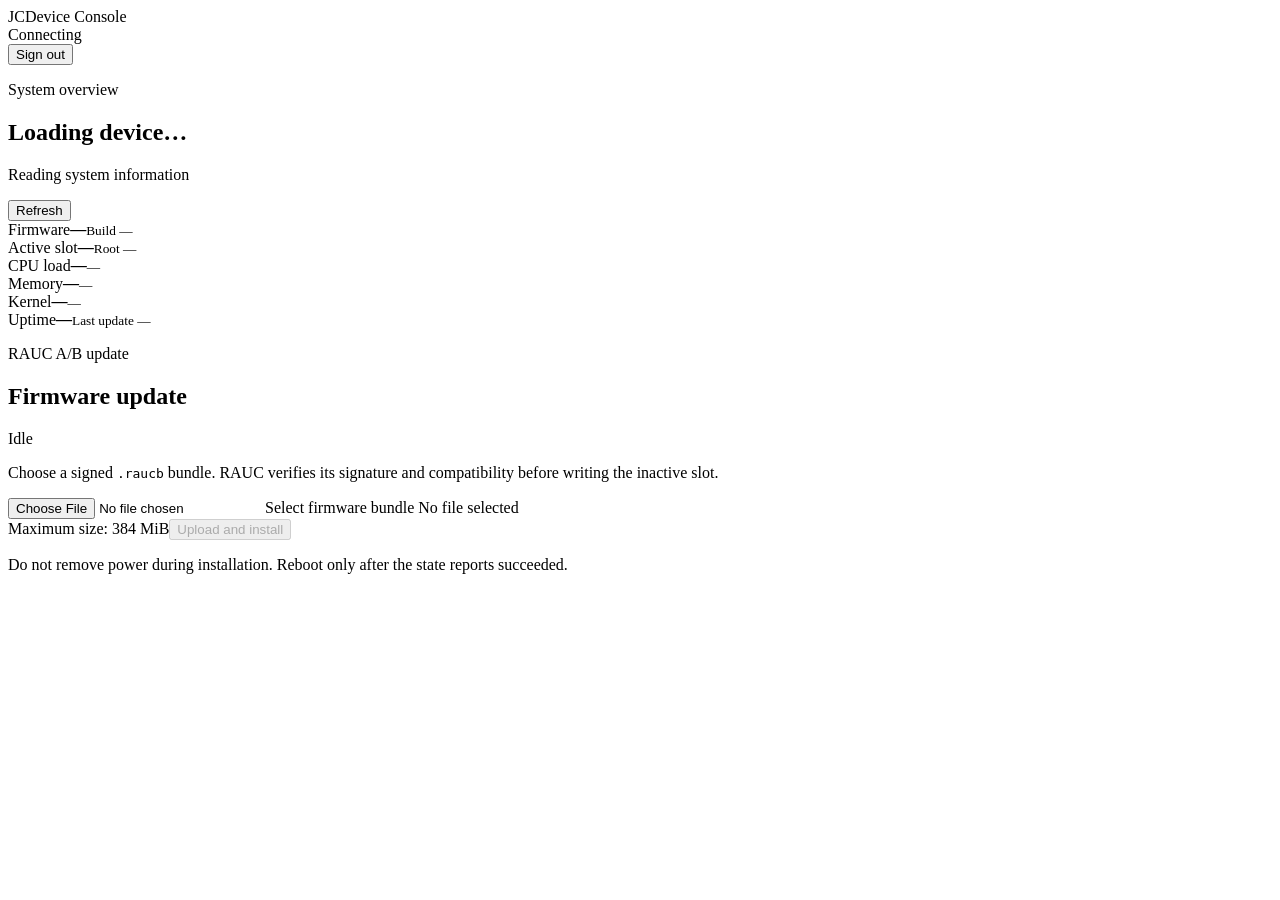
==== internal/webui/static/index.html @ ebbcfe7a "Add Raspberry Pi device web console" ====
<!doctype html>
<html lang="en">
<head>
  <meta charset="utf-8">
  <meta name="viewport" content="width=device-width, initial-scale=1">
  <title>Device Console</title>
  <link rel="stylesheet" href="/static/style.css">
</head>
<body>
  <header class="topbar">
    <div class="brand"><span class="brand-mark small">JC</span><span>Device Console</span></div>
    <div class="top-actions">
      <span id="connection" class="status-dot">Connecting</span>
      <form id="logout-form" method="post" action="/logout"><button class="button-secondary" type="submit">Sign out</button></form>
    </div>
  </header>

  <main class="shell">
    <section class="hero">
      <div><p class="eyebrow">System overview</p><h1 id="hostname">Loading device…</h1><p id="os" class="muted">Reading system information</p></div>
      <button id="refresh" class="button-secondary" type="button">Refresh</button>
    </section>

    <section class="metrics" aria-label="System metrics">
      <article class="metric"><span>Firmware</span><strong id="firmware">—</strong><small id="build-id">Build —</small></article>
      <article class="metric"><span>Active slot</span><strong id="slot">—</strong><small id="root-device">Root —</small></article>
      <article class="metric"><span>CPU load</span><strong id="cpu-load">—</strong><small id="cpu-model">—</small></article>
      <article class="metric"><span>Memory</span><strong id="memory">—</strong><small id="memory-detail">—</small></article>
      <article class="metric"><span>Kernel</span><strong id="kernel">—</strong><small id="architecture">—</small></article>
      <article class="metric"><span>Uptime</span><strong id="uptime">—</strong><small id="updated-at">Last update —</small></article>
    </section>

    <section class="panel update-panel">
      <div class="panel-heading"><div><p class="eyebrow">RAUC A/B update</p><h2>Firmware update</h2></div><span id="update-state" class="state neutral">Idle</span></div>
      <p class="muted">Choose a signed <code>.raucb</code> bundle. RAUC verifies its signature and compatibility before writing the inactive slot.</p>
      <div id="message" class="alert hidden" role="status"></div>
      <form id="upload-form">
        <label class="dropzone" for="firmware-file">
          <input id="firmware-file" type="file" accept=".raucb,application/octet-stream" required>
          <span class="drop-title">Select firmware bundle</span>
          <span id="file-name" class="muted">No file selected</span>
        </label>
        <div class="progress-track" aria-hidden="true"><span id="progress"></span></div>
        <div class="upload-row"><span id="upload-detail" class="muted">Maximum size: 384 MiB</span><button id="install" type="submit" disabled>Upload and install</button></div>
      </form>
      <p class="warning">Do not remove power during installation. Reboot only after the state reports succeeded.</p>
    </section>
  </main>
  <script src="/static/app.js" defer></script>
</body>
</html>
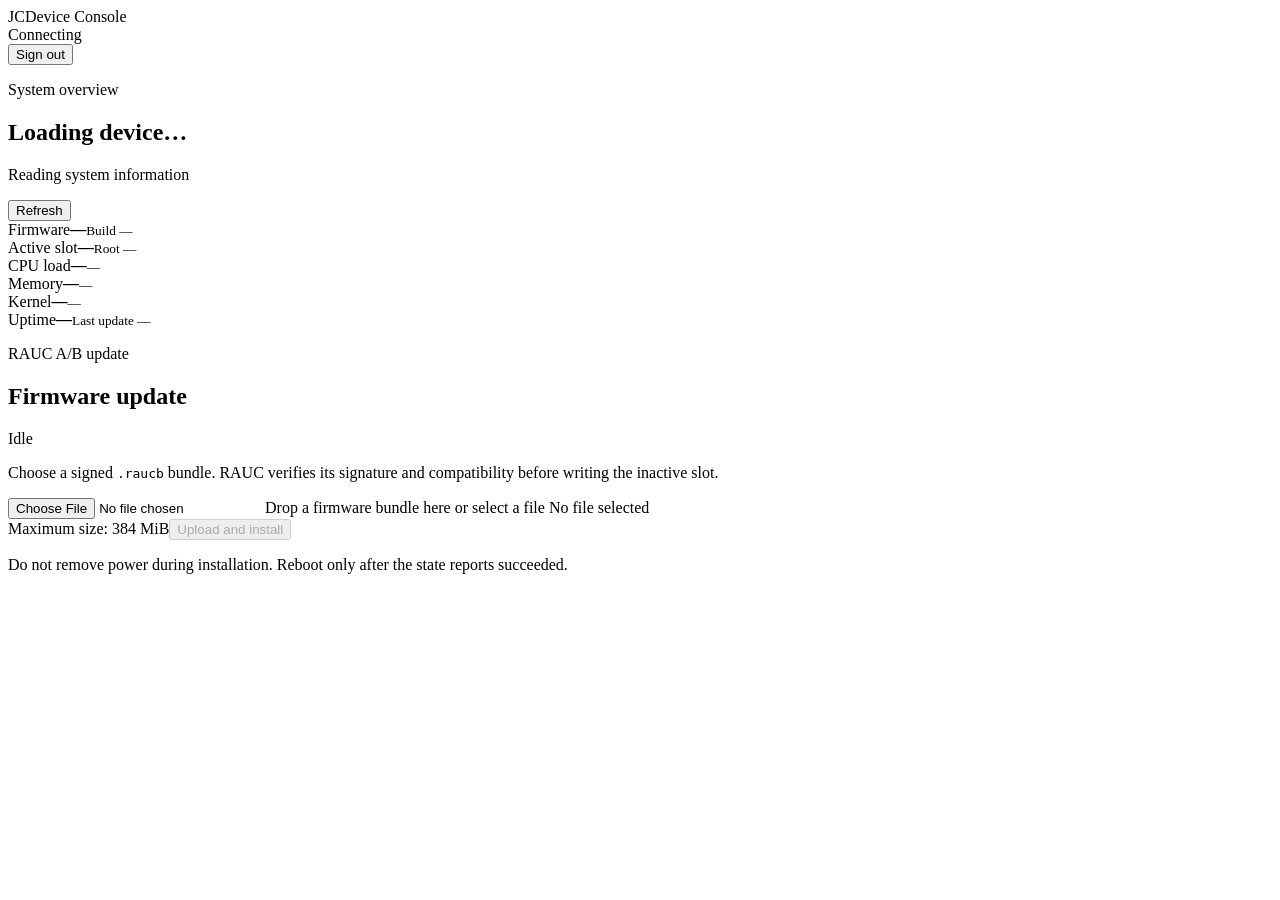
==== commit cf47917d: "Add drag-and-drop firmware selection" ====
--- a/internal/webui/static/index.html
+++ b/internal/webui/static/index.html
@@ -35,9 +35,9 @@
       <p class="muted">Choose a signed <code>.raucb</code> bundle. RAUC verifies its signature and compatibility before writing the inactive slot.</p>
       <div id="message" class="alert hidden" role="status"></div>
       <form id="upload-form">
-        <label class="dropzone" for="firmware-file">
-          <input id="firmware-file" type="file" accept=".raucb,application/octet-stream" required>
-          <span class="drop-title">Select firmware bundle</span>
+        <label id="firmware-dropzone" class="dropzone" for="firmware-file">
+          <input id="firmware-file" type="file" accept=".raucb,application/octet-stream">
+          <span class="drop-title">Drop a firmware bundle here or select a file</span>
           <span id="file-name" class="muted">No file selected</span>
         </label>
         <div class="progress-track" aria-hidden="true"><span id="progress"></span></div>
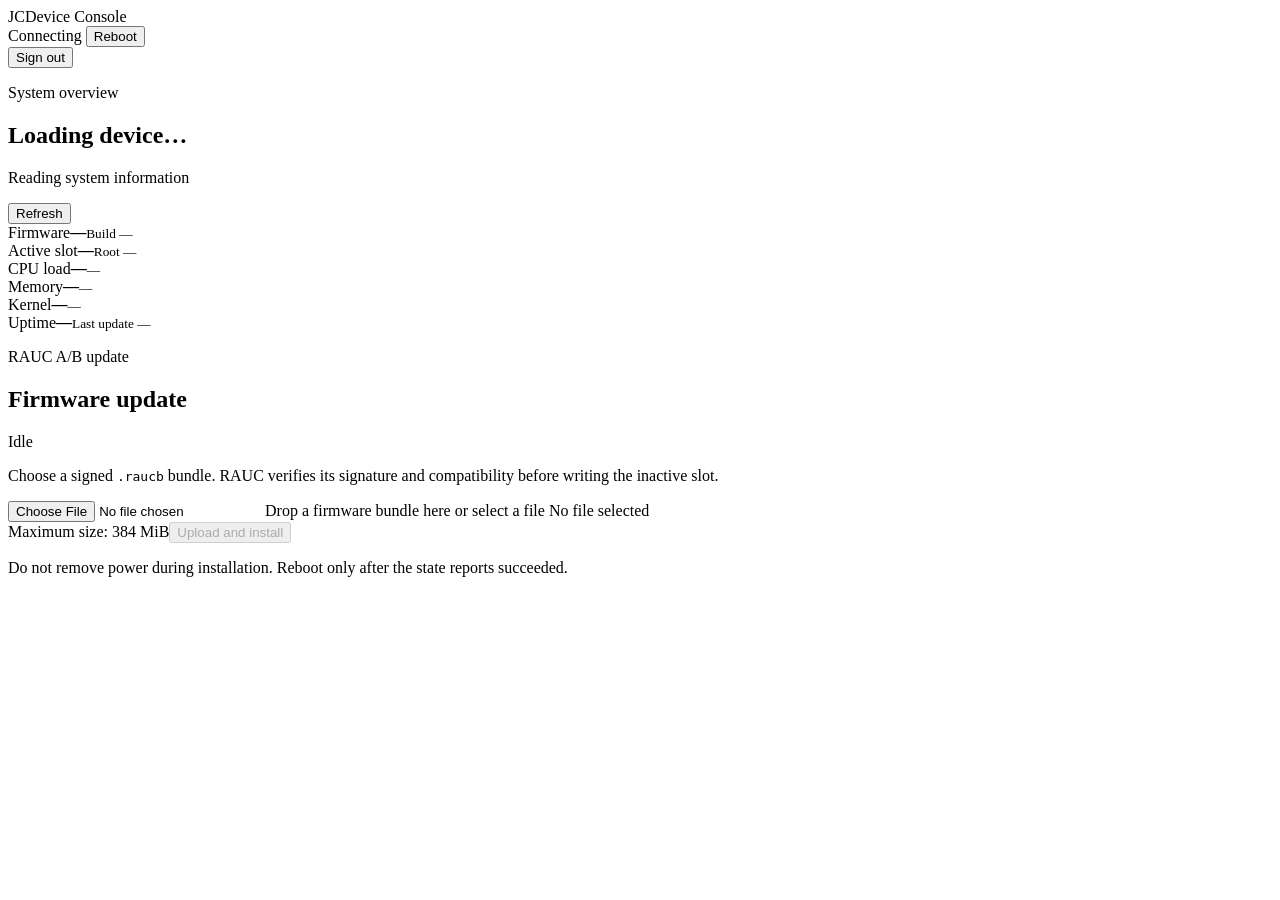
==== commit 3036955a: "Add web reboot and installation feedback" ====
--- a/internal/webui/static/index.html
+++ b/internal/webui/static/index.html
@@ -11,6 +11,7 @@
     <div class="brand"><span class="brand-mark small">JC</span><span>Device Console</span></div>
     <div class="top-actions">
       <span id="connection" class="status-dot">Connecting</span>
+      <button id="reboot" class="button-danger" type="button">Reboot</button>
       <form id="logout-form" method="post" action="/logout"><button class="button-secondary" type="submit">Sign out</button></form>
     </div>
   </header>
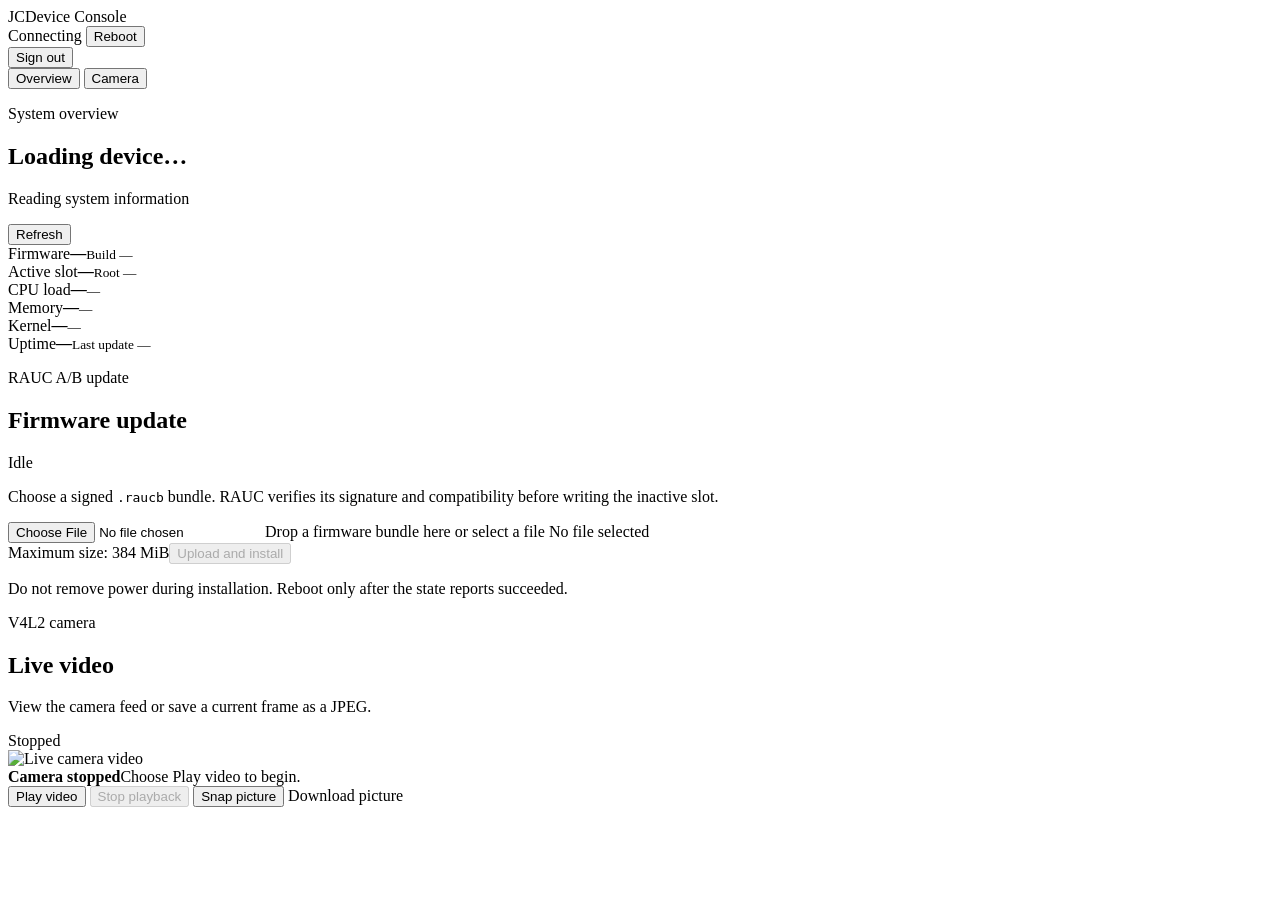
==== commit 89b5b779: "Add camera playback and snapshot API" ====
--- a/internal/webui/static/index.html
+++ b/internal/webui/static/index.html
@@ -17,35 +17,62 @@
   </header>
 
   <main class="shell">
-    <section class="hero">
-      <div><p class="eyebrow">System overview</p><h1 id="hostname">Loading device…</h1><p id="os" class="muted">Reading system information</p></div>
-      <button id="refresh" class="button-secondary" type="button">Refresh</button>
-    </section>
+    <nav class="tabs" aria-label="Device sections" role="tablist">
+      <button id="overview-tab" class="tab active" type="button" role="tab" aria-selected="true" aria-controls="overview-panel" data-tab="overview-panel">Overview</button>
+      <button id="camera-tab" class="tab" type="button" role="tab" aria-selected="false" aria-controls="camera-panel" data-tab="camera-panel">Camera</button>
+    </nav>
 
-    <section class="metrics" aria-label="System metrics">
-      <article class="metric"><span>Firmware</span><strong id="firmware">—</strong><small id="build-id">Build —</small></article>
-      <article class="metric"><span>Active slot</span><strong id="slot">—</strong><small id="root-device">Root —</small></article>
-      <article class="metric"><span>CPU load</span><strong id="cpu-load">—</strong><small id="cpu-model">—</small></article>
-      <article class="metric"><span>Memory</span><strong id="memory">—</strong><small id="memory-detail">—</small></article>
-      <article class="metric"><span>Kernel</span><strong id="kernel">—</strong><small id="architecture">—</small></article>
-      <article class="metric"><span>Uptime</span><strong id="uptime">—</strong><small id="updated-at">Last update —</small></article>
-    </section>
+    <div id="overview-panel" class="tab-panel" role="tabpanel" aria-labelledby="overview-tab">
+      <section class="hero">
+        <div><p class="eyebrow">System overview</p><h1 id="hostname">Loading device…</h1><p id="os" class="muted">Reading system information</p></div>
+        <button id="refresh" class="button-secondary" type="button">Refresh</button>
+      </section>
 
-    <section class="panel update-panel">
-      <div class="panel-heading"><div><p class="eyebrow">RAUC A/B update</p><h2>Firmware update</h2></div><span id="update-state" class="state neutral">Idle</span></div>
-      <p class="muted">Choose a signed <code>.raucb</code> bundle. RAUC verifies its signature and compatibility before writing the inactive slot.</p>
-      <div id="message" class="alert hidden" role="status"></div>
-      <form id="upload-form">
-        <label id="firmware-dropzone" class="dropzone" for="firmware-file">
-          <input id="firmware-file" type="file" accept=".raucb,application/octet-stream">
-          <span class="drop-title">Drop a firmware bundle here or select a file</span>
-          <span id="file-name" class="muted">No file selected</span>
-        </label>
-        <div class="progress-track" aria-hidden="true"><span id="progress"></span></div>
-        <div class="upload-row"><span id="upload-detail" class="muted">Maximum size: 384 MiB</span><button id="install" type="submit" disabled>Upload and install</button></div>
-      </form>
-      <p class="warning">Do not remove power during installation. Reboot only after the state reports succeeded.</p>
-    </section>
+      <section class="metrics" aria-label="System metrics">
+        <article class="metric"><span>Firmware</span><strong id="firmware">—</strong><small id="build-id">Build —</small></article>
+        <article class="metric"><span>Active slot</span><strong id="slot">—</strong><small id="root-device">Root —</small></article>
+        <article class="metric"><span>CPU load</span><strong id="cpu-load">—</strong><small id="cpu-model">—</small></article>
+        <article class="metric"><span>Memory</span><strong id="memory">—</strong><small id="memory-detail">—</small></article>
+        <article class="metric"><span>Kernel</span><strong id="kernel">—</strong><small id="architecture">—</small></article>
+        <article class="metric"><span>Uptime</span><strong id="uptime">—</strong><small id="updated-at">Last update —</small></article>
+      </section>
+
+      <section class="panel update-panel">
+        <div class="panel-heading"><div><p class="eyebrow">RAUC A/B update</p><h2>Firmware update</h2></div><span id="update-state" class="state neutral">Idle</span></div>
+        <p class="muted">Choose a signed <code>.raucb</code> bundle. RAUC verifies its signature and compatibility before writing the inactive slot.</p>
+        <div id="message" class="alert hidden" role="status"></div>
+        <form id="upload-form">
+          <label id="firmware-dropzone" class="dropzone" for="firmware-file">
+            <input id="firmware-file" type="file" accept=".raucb,application/octet-stream">
+            <span class="drop-title">Drop a firmware bundle here or select a file</span>
+            <span id="file-name" class="muted">No file selected</span>
+          </label>
+          <div class="progress-track" aria-hidden="true"><span id="progress"></span></div>
+          <div class="upload-row"><span id="upload-detail" class="muted">Maximum size: 384 MiB</span><button id="install" type="submit" disabled>Upload and install</button></div>
+        </form>
+        <p class="warning">Do not remove power during installation. Reboot only after the state reports succeeded.</p>
+      </section>
+    </div>
+
+    <div id="camera-panel" class="tab-panel hidden" role="tabpanel" aria-labelledby="camera-tab">
+      <section class="hero camera-hero">
+        <div><p class="eyebrow">V4L2 camera</p><h1>Live video</h1><p class="muted">View the camera feed or save a current frame as a JPEG.</p></div>
+        <span id="camera-state" class="state neutral">Stopped</span>
+      </section>
+      <section class="panel camera-card">
+        <div class="camera-stage">
+          <img id="camera-feed" class="hidden" alt="Live camera video">
+          <div id="camera-placeholder" class="camera-placeholder"><strong>Camera stopped</strong><span>Choose Play video to begin.</span></div>
+        </div>
+        <div id="camera-message" class="alert hidden" role="status"></div>
+        <div class="camera-controls">
+          <button id="camera-play" type="button">Play video</button>
+          <button id="camera-stop" class="button-secondary" type="button" disabled>Stop playback</button>
+          <button id="camera-snapshot" class="button-secondary" type="button">Snap picture</button>
+          <a id="camera-download" class="button-link hidden" download="camera-snapshot.jpg">Download picture</a>
+        </div>
+      </section>
+    </div>
   </main>
   <script src="/static/app.js" defer></script>
 </body>
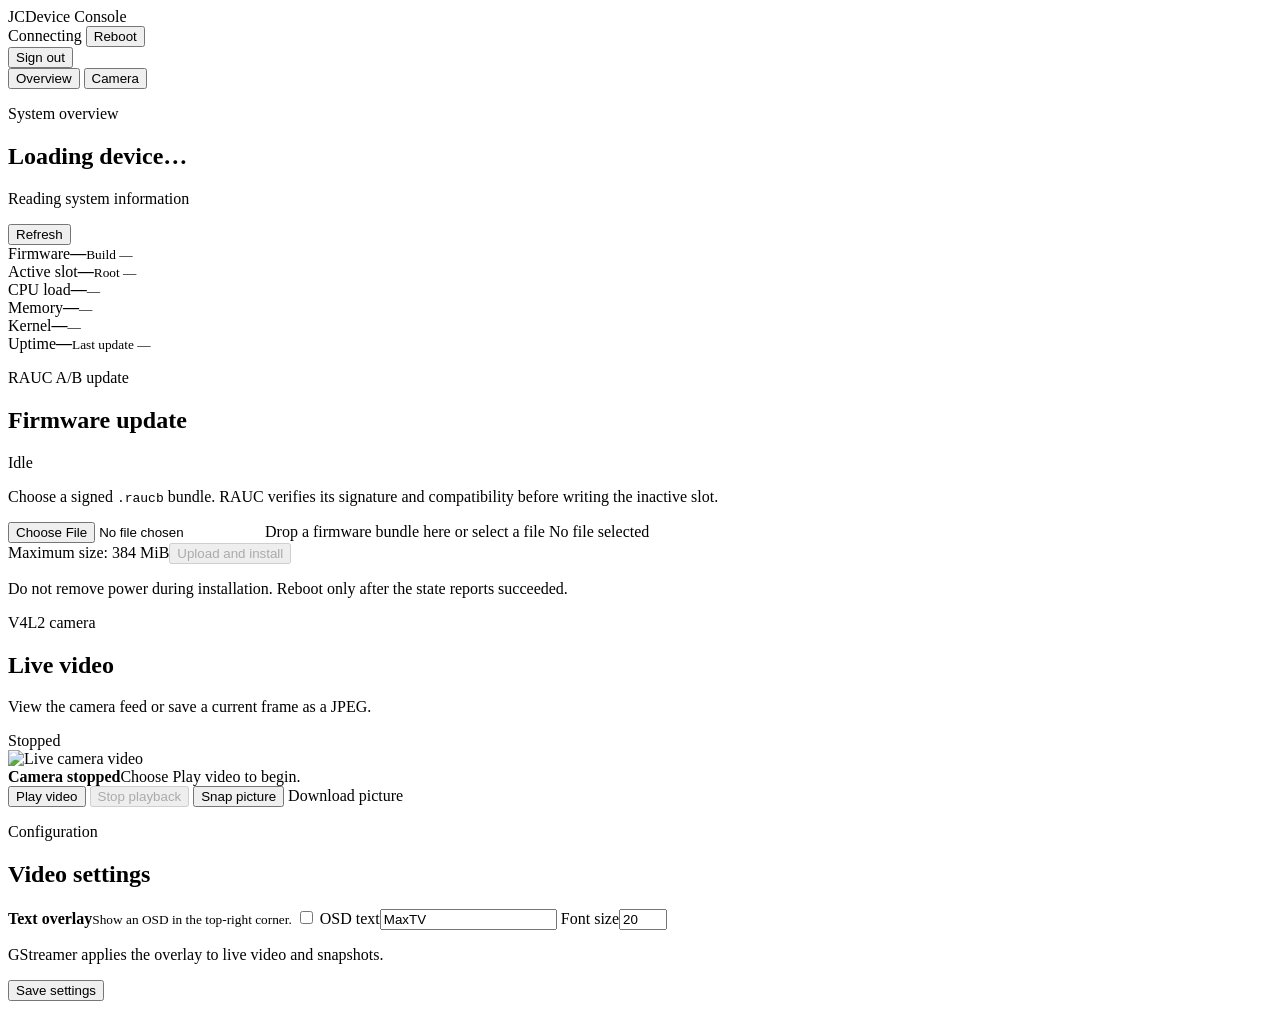
==== commit 48d63747: "Add configurable GStreamer video OSD" ====
--- a/internal/webui/static/index.html
+++ b/internal/webui/static/index.html
@@ -60,16 +60,33 @@
         <span id="camera-state" class="state neutral">Stopped</span>
       </section>
       <section class="panel camera-card">
-        <div class="camera-stage">
-          <img id="camera-feed" class="hidden" alt="Live camera video">
-          <div id="camera-placeholder" class="camera-placeholder"><strong>Camera stopped</strong><span>Choose Play video to begin.</span></div>
-        </div>
-        <div id="camera-message" class="alert hidden" role="status"></div>
-        <div class="camera-controls">
-          <button id="camera-play" type="button">Play video</button>
-          <button id="camera-stop" class="button-secondary" type="button" disabled>Stop playback</button>
-          <button id="camera-snapshot" class="button-secondary" type="button">Snap picture</button>
-          <a id="camera-download" class="button-link hidden" download="camera-snapshot.jpg">Download picture</a>
+        <div class="camera-layout">
+          <div class="camera-view">
+            <div class="camera-stage">
+              <img id="camera-feed" class="hidden" alt="Live camera video">
+              <div id="camera-placeholder" class="camera-placeholder"><strong>Camera stopped</strong><span>Choose Play video to begin.</span></div>
+            </div>
+            <div id="camera-message" class="alert hidden" role="status"></div>
+            <div class="camera-controls">
+              <button id="camera-play" type="button">Play video</button>
+              <button id="camera-stop" class="button-secondary" type="button" disabled>Stop playback</button>
+              <button id="camera-snapshot" class="button-secondary" type="button">Snap picture</button>
+              <a id="camera-download" class="button-link hidden" download="camera-snapshot.jpg">Download picture</a>
+            </div>
+          </div>
+          <aside class="camera-settings" aria-labelledby="camera-settings-title">
+            <div><p class="eyebrow">Configuration</p><h2 id="camera-settings-title">Video settings</h2></div>
+            <form id="camera-settings-form">
+              <label class="toggle-row" for="camera-osd-enabled">
+                <span><strong>Text overlay</strong><small>Show an OSD in the top-right corner.</small></span>
+                <input id="camera-osd-enabled" type="checkbox">
+              </label>
+              <label class="field" for="camera-osd-text"><span>OSD text</span><input id="camera-osd-text" type="text" maxlength="64" value="MaxTV" required></label>
+              <label class="field" for="camera-osd-font-size"><span>Font size</span><input id="camera-osd-font-size" type="number" min="8" max="96" value="20" required></label>
+              <p id="camera-settings-note" class="muted settings-note">GStreamer applies the overlay to live video and snapshots.</p>
+              <button id="camera-settings-save" type="submit">Save settings</button>
+            </form>
+          </aside>
         </div>
       </section>
     </div>
